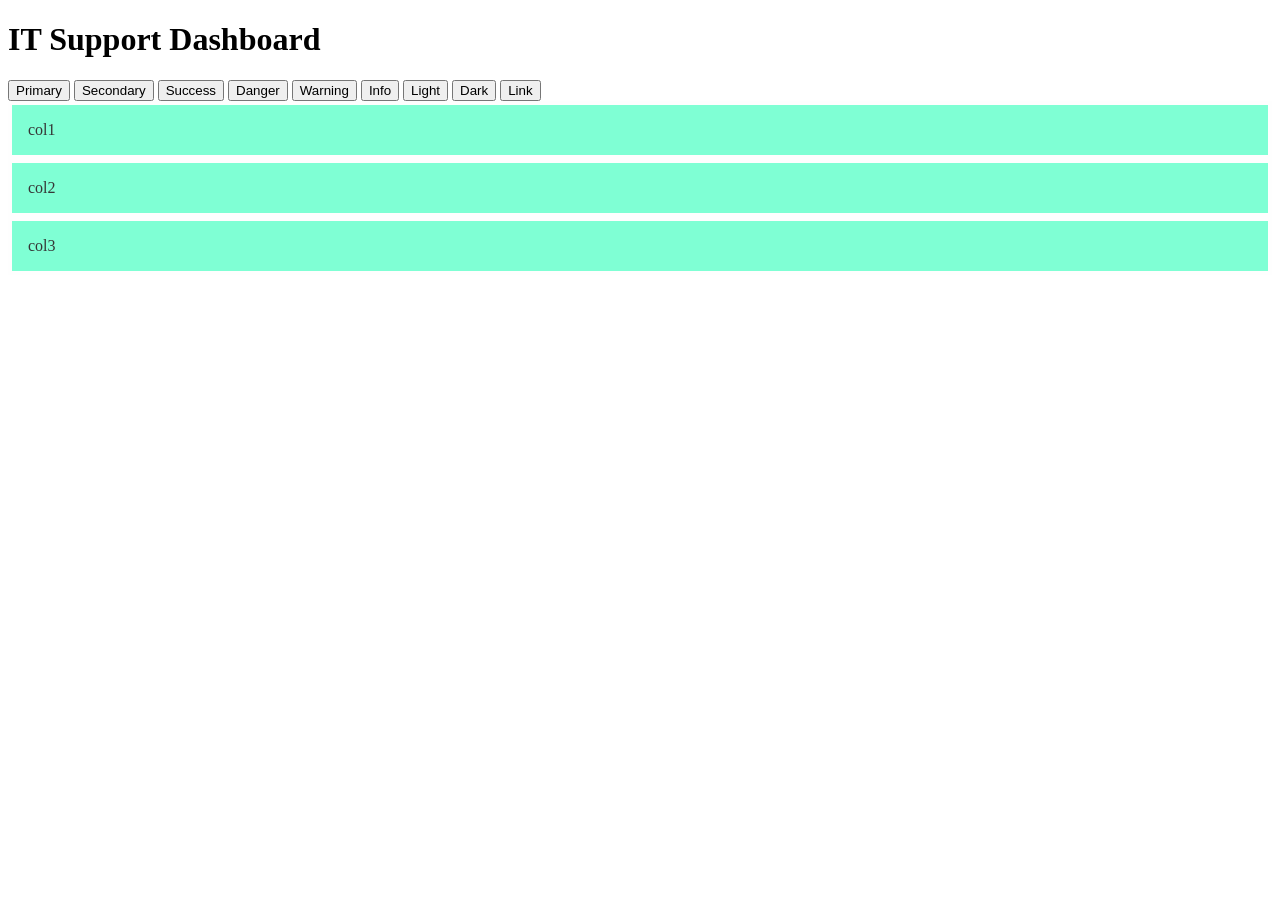
==== dashboard.html @ 39d25975 "Changes on index and Added bootsrap dashboard with grids" ====
<!DOCTYPE html>
<html lan="en">
<head>
    <meta charset="utf-8">
    <meta name="viewport" content="width=device-width, initial-scale=1">
    <title>Support-Bootstrap-dashboard
    <!--Bootstrap linked not working 
    
    <link href="https://cdn.jsdelivr.net/npm/bootstrap@5.3.8/dist/css/bootstrap.min.css" rel="stylesheet" integrity="sha384-sRIl4kxILFvY47J16cr9ZwB07vP4J8+LH7qKQnuqkuIAvNWLzeN8tE5YBujZqJLB" crossorigin="anonymous">

    -->

    </title>
    <link rel="stylesheet" href="css/bootstrap.css">
    <style>
        [class*="col"] {
            padding: 1rem;
            background-color: aquamarine;
            border: 4px solid #fefefe;
            color: #363636
        }
    </style>
</head>

<body>
    <h1>IT Support Dashboard</h1>

    <button type="button" class="btn btn-primary">Primary</button>
<button type="button" class="btn btn-secondary">Secondary</button>
<button type="button" class="btn btn-success">Success</button>
<button type="button" class="btn btn-danger">Danger</button>
<button type="button" class="btn btn-warning">Warning</button>
<button type="button" class="btn btn-info">Info</button>
<button type="button" class="btn btn-light">Light</button>
<button type="button" class="btn btn-dark">Dark</button>

<button type="button" class="btn btn-link">Link</button>

<!-- GRID-->
 <div class="container-fluid border">
    <div class="row">
        <div class="col-sm-2 col-md-4">col1</div>
        <div class="col-sm-5 col-md-4">col2</div>
        <div class="col-sm-5 col-md-4">col3</div>
    </div>
 </div>


   <!-- not working js -->
    
    <!-- Hidden Js
     
    <script src="https://cdn.jsdelivr.net/npm/bootstrap@5.3.8/dist/js/bootstrap.bundle.min.js" integrity="sha384-FKyoEForCGlyvwx9Hj09JcYn3nv7wiPVlz7YYwJrWVcXK/BmnVDxM+D2scQbITxI" crossorigin="anonymous"></script> 
    
    -->
    

    <script src="js/bootstrap.js"?></script>
</body>

</html>
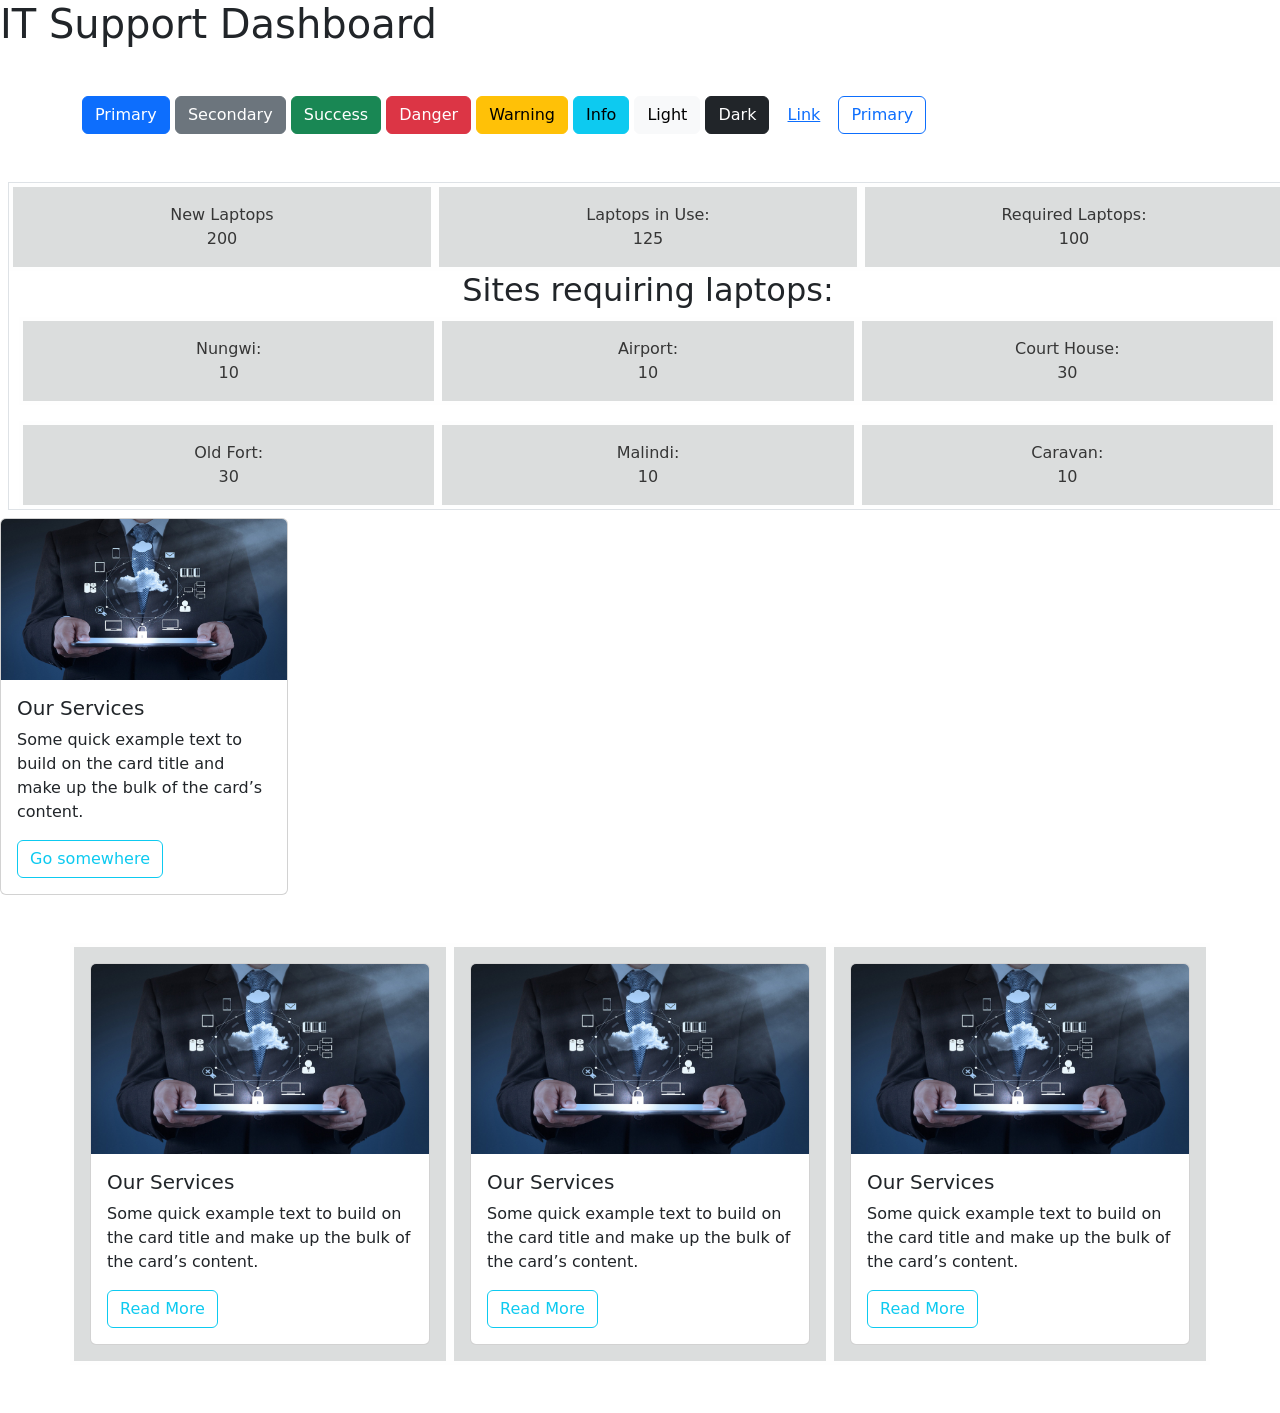
==== commit 5ddb60b6: "Added Cards and Customized Grids" ====
--- a/dashboard.html
+++ b/dashboard.html
@@ -15,7 +15,7 @@
     <style>
         [class*="col"] {
             padding: 1rem;
-            background-color: aquamarine;
+            background-color: rgb(219, 221, 221);
             border: 4px solid #fefefe;
             color: #363636
         }
@@ -25,7 +25,8 @@
 <body>
     <h1>IT Support Dashboard</h1>
 
-    <button type="button" class="btn btn-primary">Primary</button>
+<div class="container my-5">
+        <button type="button" class="btn btn-primary">Primary</button>
 <button type="button" class="btn btn-secondary">Secondary</button>
 <button type="button" class="btn btn-success">Success</button>
 <button type="button" class="btn btn-danger">Danger</button>
@@ -36,15 +37,75 @@
 
 <button type="button" class="btn btn-link">Link</button>
 
+<button type="button" class="btn btn-outline-primary">Primary</button>
+</div>
+
 <!-- GRID-->
- <div class="container-fluid border">
-    <div class="row">
-        <div class="col-sm-2 col-md-4">col1</div>
-        <div class="col-sm-5 col-md-4">col2</div>
-        <div class="col-sm-5 col-md-4">col3</div>
+ <div class="container-fluid border my-2 mx-2">
+    <div class="row" style="text-align: center;">
+        <div class="col-sm-2 col-md-4 bg-lih">New Laptops <br> 200</div>
+        <div class="col-sm-5 col-md-4">Laptops in Use:<br> 125</div>
+        <div class="col-sm-5 col-md-4">Required Laptops:<br> 100</div>
+    </div>
+    <h2 style="text-align: center;">Sites requiring laptops:</h2>
+    <div class="row gx-1 gy-3" style=" text-align:center">
+        <div class="col-4">Nungwi:<br> 10 </div>
+        <div class="col-4">Airport: <br> 10</div>
+        <div class="col-4">Court House:<br>30</div>
+        <div class="col-4">Old Fort:<br>30</div>
+        <div class="col-4">Malindi:<br>10</div>
+        <div class="col-4">Caravan:<br>10</div>
     </div>
  </div>
 
+ <!--CARDS START HERE - normal -->
+<div class="card" style="width: 18rem;">
+  <img src="img/service1.jpg" class="card-img-top" alt="...">
+  <div class="card-body">
+    <h5 class="card-title">Our Services</h5>
+    <p class="card-text">Some quick example text to build on the card title and make up the bulk of the card’s content.</p>
+    <a href="services.html" class="btn btn-outline-info">Go somewhere</a>
+  </div>
+</div>
+
+<!--CARD INCLUDED IN A CONTAINER For easy size control-->
+<div class="container my-5">
+    <div class="row">
+        <div class="col-sm-12 col-md-4">
+            <div class="card">
+                <img src="img/service1.jpg" class="card-img-top" alt="...">
+                <div class="card-body">
+                    <h5 class="card-title">Our Services</h5>
+                    <p class="card-text">Some quick example text to build on the card title and make up the bulk of the card’s content.</p>
+                    <a href="services.html" class="btn btn-outline-info">Read More</a>
+                </div>
+            </div>
+        </div>
+
+         <div class="col-sm-12 col-md-4">
+            <div class="card">
+                <img src="img/service1.jpg" class="card-img-top" alt="...">
+                <div class="card-body">
+                    <h5 class="card-title">Our Services</h5>
+                    <p class="card-text">Some quick example text to build on the card title and make up the bulk of the card’s content.</p>
+                    <a href="services.html" class="btn btn-outline-info">Read More</a>
+                </div>
+            </div>
+        </div>
+
+         <div class="col-sm-12 col-md-4">
+            <div class="card">
+                <img src="img/service1.jpg" class="card-img-top" alt="...">
+                <div class="card-body">
+                    <h5 class="card-title">Our Services</h5>
+                    <p class="card-text">Some quick example text to build on the card title and make up the bulk of the card’s content.</p>
+                    <a href="services.html" class="btn btn-outline-info">Read More</a>
+                </div>
+            </div>
+        </div>
+
+    </div>
+</div>
 
    <!-- not working js -->
     
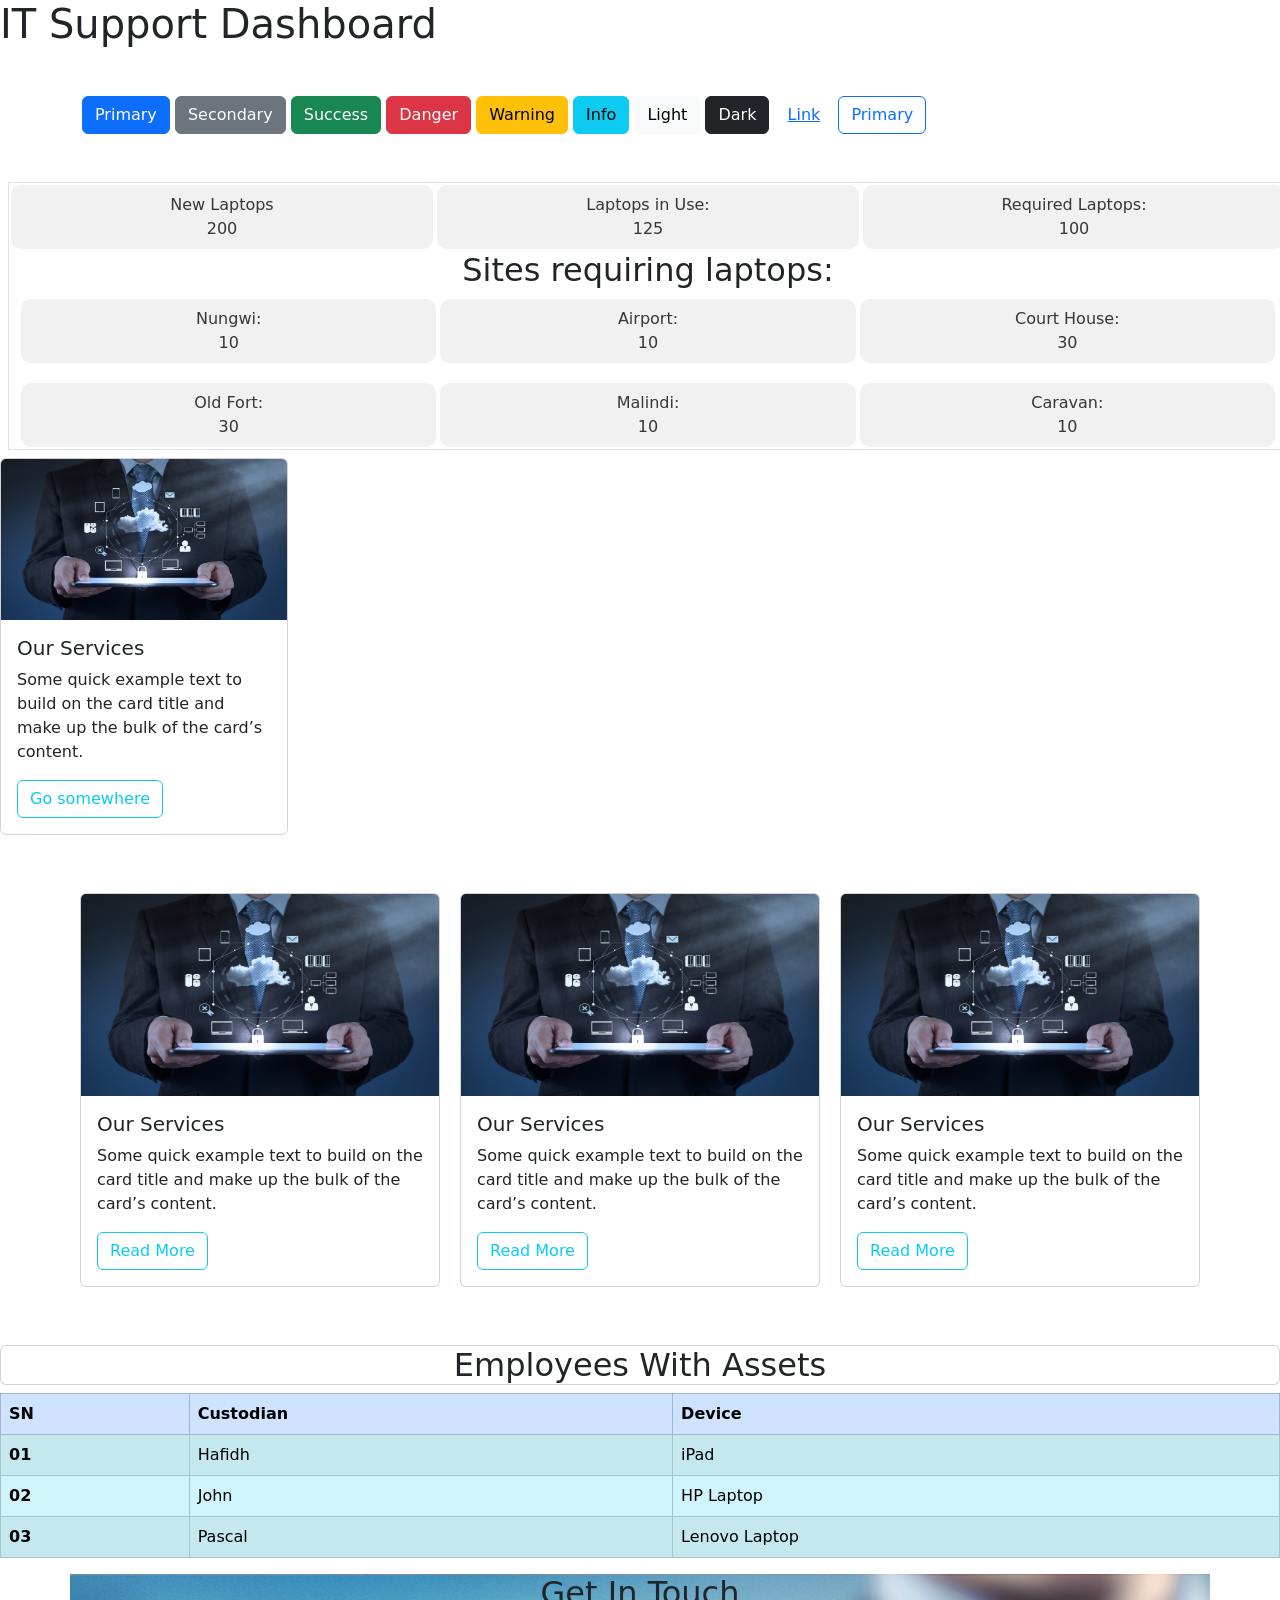
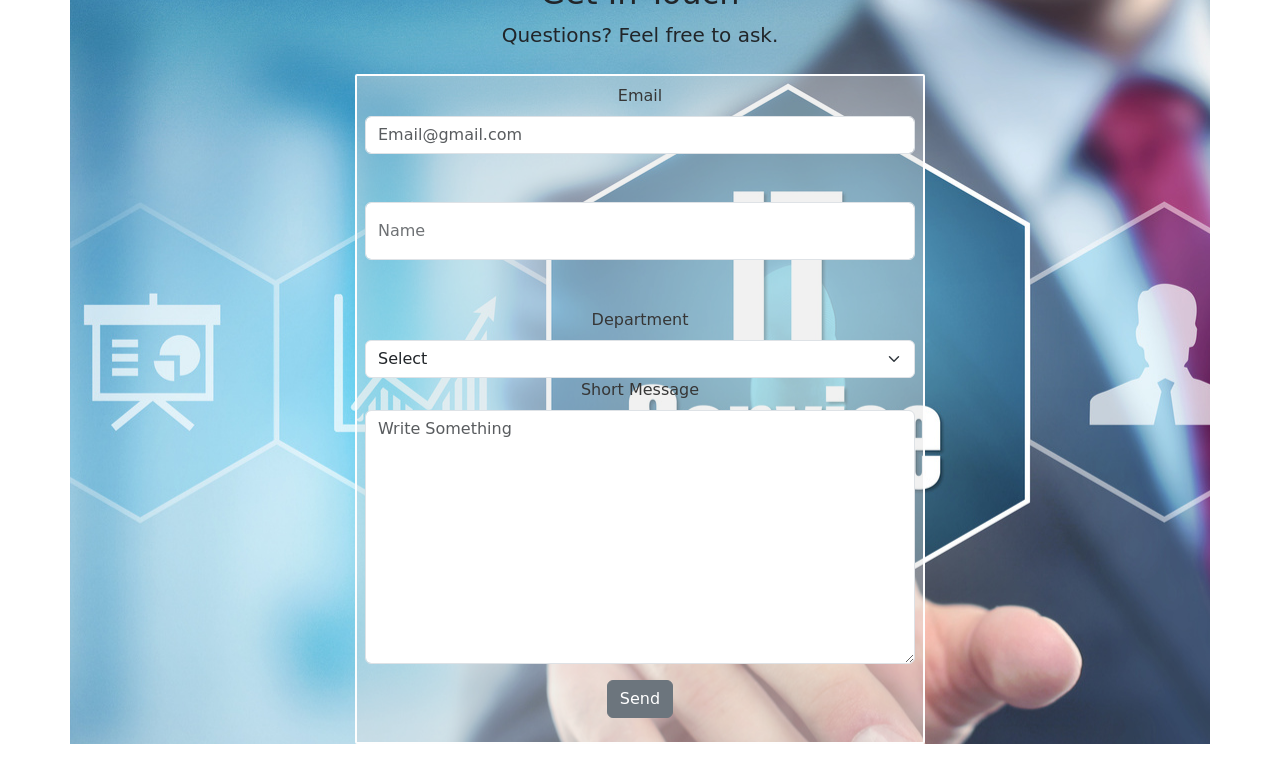
==== commit 0da7e47b: "Added Bootstrap Table and Form" ====
--- a/dashboard.html
+++ b/dashboard.html
@@ -14,10 +14,11 @@
     <link rel="stylesheet" href="css/bootstrap.css">
     <style>
         [class*="col"] {
-            padding: 1rem;
-            background-color: rgb(219, 221, 221);
-            border: 4px solid #fefefe;
-            color: #363636
+            padding: 0.5rem;
+            background-color: rgba(219, 221, 221,0.4);
+            border: 2px solid #fefefe;
+            color: #363636; 
+            border-radius: 12px;
         }
     </style>
 </head>
@@ -70,8 +71,8 @@
 
 <!--CARD INCLUDED IN A CONTAINER For easy size control-->
 <div class="container my-5">
-    <div class="row">
-        <div class="col-sm-12 col-md-4">
+    <div class="row" style=>
+        <div class="col-sm-12 col-md-4" style="background-color: #00000000;">
             <div class="card">
                 <img src="img/service1.jpg" class="card-img-top" alt="...">
                 <div class="card-body">
@@ -82,7 +83,7 @@
             </div>
         </div>
 
-         <div class="col-sm-12 col-md-4">
+         <div class="col-sm-12 col-md-4" style="background-color: #00000000;">
             <div class="card">
                 <img src="img/service1.jpg" class="card-img-top" alt="...">
                 <div class="card-body">
@@ -93,7 +94,8 @@
             </div>
         </div>
 
-         <div class="col-sm-12 col-md-4">
+         <div class="col-sm-12 col-md-4" style="background-color: #00000000;">
+         
             <div class="card">
                 <img src="img/service1.jpg" class="card-img-top" alt="...">
                 <div class="card-body">
@@ -106,6 +108,71 @@
 
     </div>
 </div>
+
+<!--TABLE-->
+
+<h2 class="card" style="text-align: center;">Employees With Assets</h2>
+
+<div class="table">
+    <table class="table table-info table-striped table-hover table-bordered">
+    <thead>
+        <tr class="table-primary" scope="row">
+            <th scope="col">SN</th> <th scope="col">Custodian</th> <th scope="col">Device</th>
+        </tr>
+    </thead>
+    <tbody>
+        <tr scope="row">
+            <th scope="row">01</th> <td>Hafidh</td> <td>iPad</td>
+        </tr>
+        <tr>
+            <th scope="row">02</th> <td>John</td> <td>HP Laptop</td>
+        </tr>
+        <tr>
+            <th scope="row">03</th> <td>Pascal</td> <td>Lenovo Laptop</td>
+        </tr>
+    </tbody>
+
+</table>
+</div>
+
+
+<!-- FORM-->
+ <div class="container" style="background-image: url(img/service2.jpg);">
+    <div class="text-center">
+    <h2> Get In Touch</h2>
+    <p class="lead"> Questions? Feel free to ask.</p>
+    <div class="row justify-content-center my-4 md-6">
+        <div class="col-lg-6" style="border-radius:2px; background-color:rgba(rgba(255, 255, 255, 0.36), green, blue, alpha);">
+            <form action="">
+                <label class="form-label" for="email">Email</label>
+                <input class="form-control" type="email" id="email" placeholder="Email@gmail.com">
+
+
+                <!-- Floating Label -->
+                <div class="form-floating my-5">
+                    <input class="form-control" type="text" id="Name" placeholder="Name Here">
+                    <label class="form-label" for="Name">Name</label>
+                </div>
+
+                <label for="Department" class="form-label">Department</label>
+                <Select name="Department" id="Department" class="form-select">
+                    <option value="Select" selected>Select</option>
+                    <option value="idc">IDC</option>
+                    <option value="ICP">ICP</option>
+                    <option value="HR">HR</option>
+                    <option value="IT">IT</option>
+                </Select>
+
+                <label for="query" class="form-label">Short Message</label>
+                <textarea name="query" id="query" cols="30" rows="10" class="form-control" placeholder="Write Something"></textarea>
+                <div class="text-align-center my-3">
+                    <button class="btn btn-secondary">Send</button>
+                </div>
+            </form>
+        </div>
+    </div>
+    </div>
+ </div>
 
    <!-- not working js -->
     
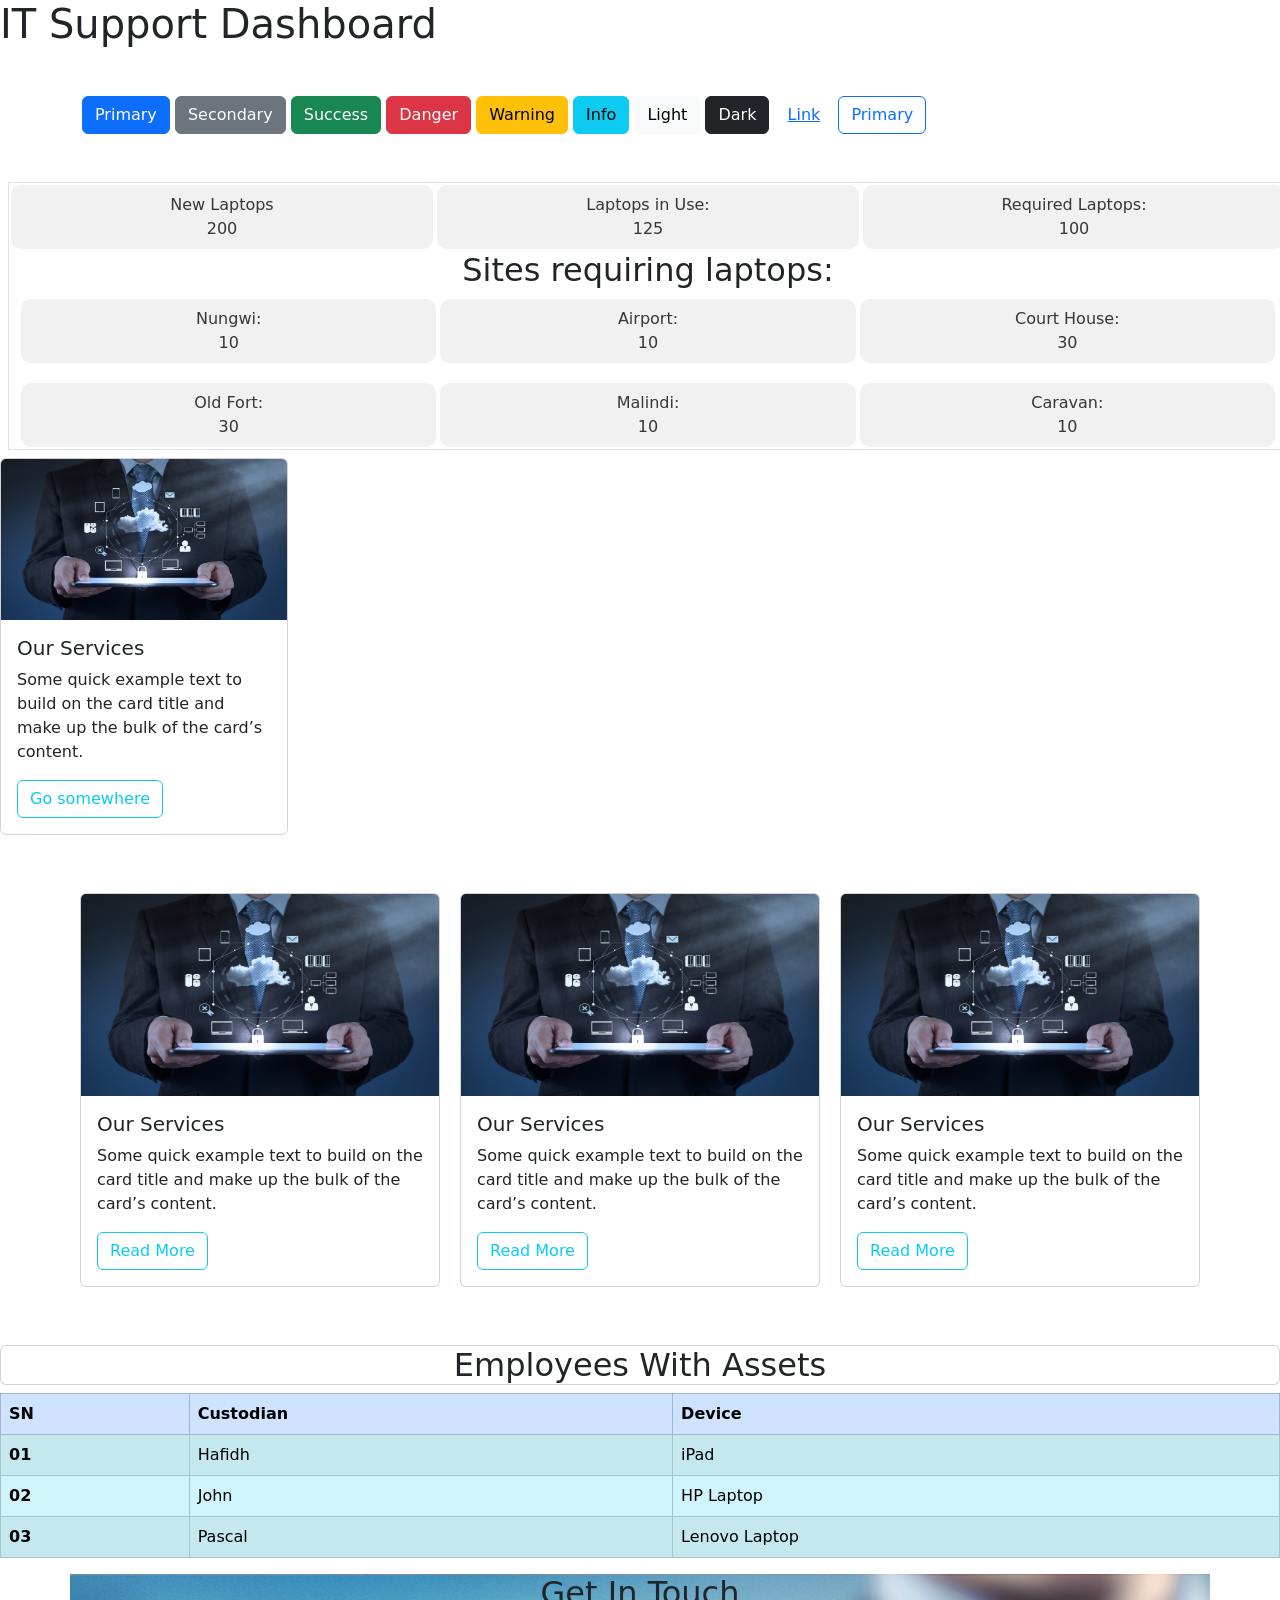
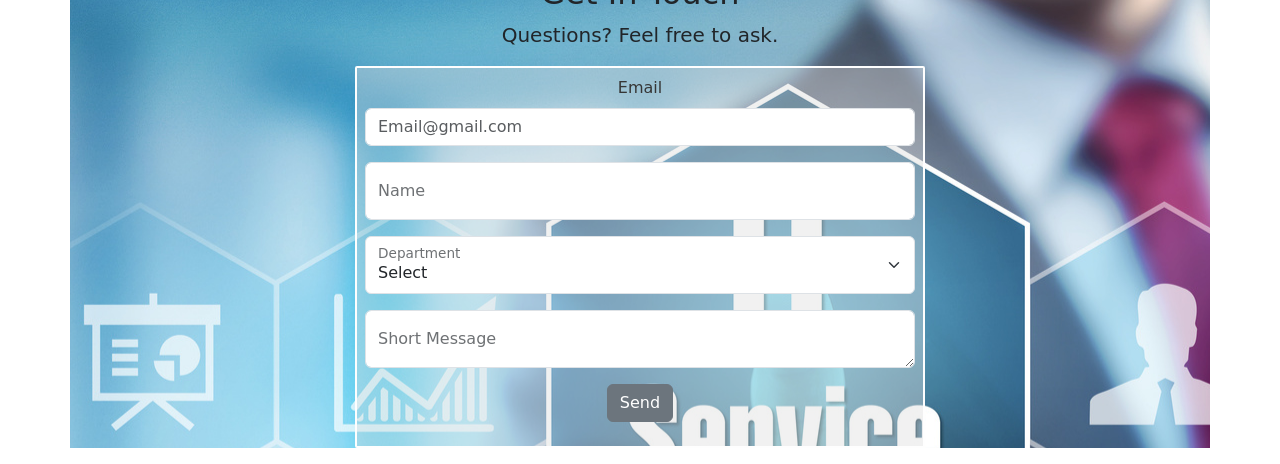
==== commit aa6b0ef0: "Added Floating labels" ====
--- a/dashboard.html
+++ b/dashboard.html
@@ -141,20 +141,22 @@
     <div class="text-center">
     <h2> Get In Touch</h2>
     <p class="lead"> Questions? Feel free to ask.</p>
-    <div class="row justify-content-center my-4 md-6">
+    <div class="row justify-content-center my-3 md-6">
         <div class="col-lg-6" style="border-radius:2px; background-color:rgba(rgba(255, 255, 255, 0.36), green, blue, alpha);">
             <form action="">
                 <label class="form-label" for="email">Email</label>
                 <input class="form-control" type="email" id="email" placeholder="Email@gmail.com">
 
 
-                <!-- Floating Label -->
-                <div class="form-floating my-5">
+                <!-- Floating Labels -->
+                <div class="form-floating my-3">
                     <input class="form-control" type="text" id="Name" placeholder="Name Here">
                     <label class="form-label" for="Name">Name</label>
                 </div>
 
-                <label for="Department" class="form-label">Department</label>
+
+
+                <div class="form-floating mb-3">            
                 <Select name="Department" id="Department" class="form-select">
                     <option value="Select" selected>Select</option>
                     <option value="idc">IDC</option>
@@ -162,9 +164,17 @@
                     <option value="HR">HR</option>
                     <option value="IT">IT</option>
                 </Select>
+                <label for="Department" class="form-label">Department</label>
+                    </div>
 
+
+                    
+                <div class="form-floating mb-3">
+                    <textarea name="query" id="query" class="form-control" placeholder="Write Something"></textarea>
                 <label for="query" class="form-label">Short Message</label>
-                <textarea name="query" id="query" cols="30" rows="10" class="form-control" placeholder="Write Something"></textarea>
+                </div>
+
+
                 <div class="text-align-center my-3">
                     <button class="btn btn-secondary">Send</button>
                 </div>
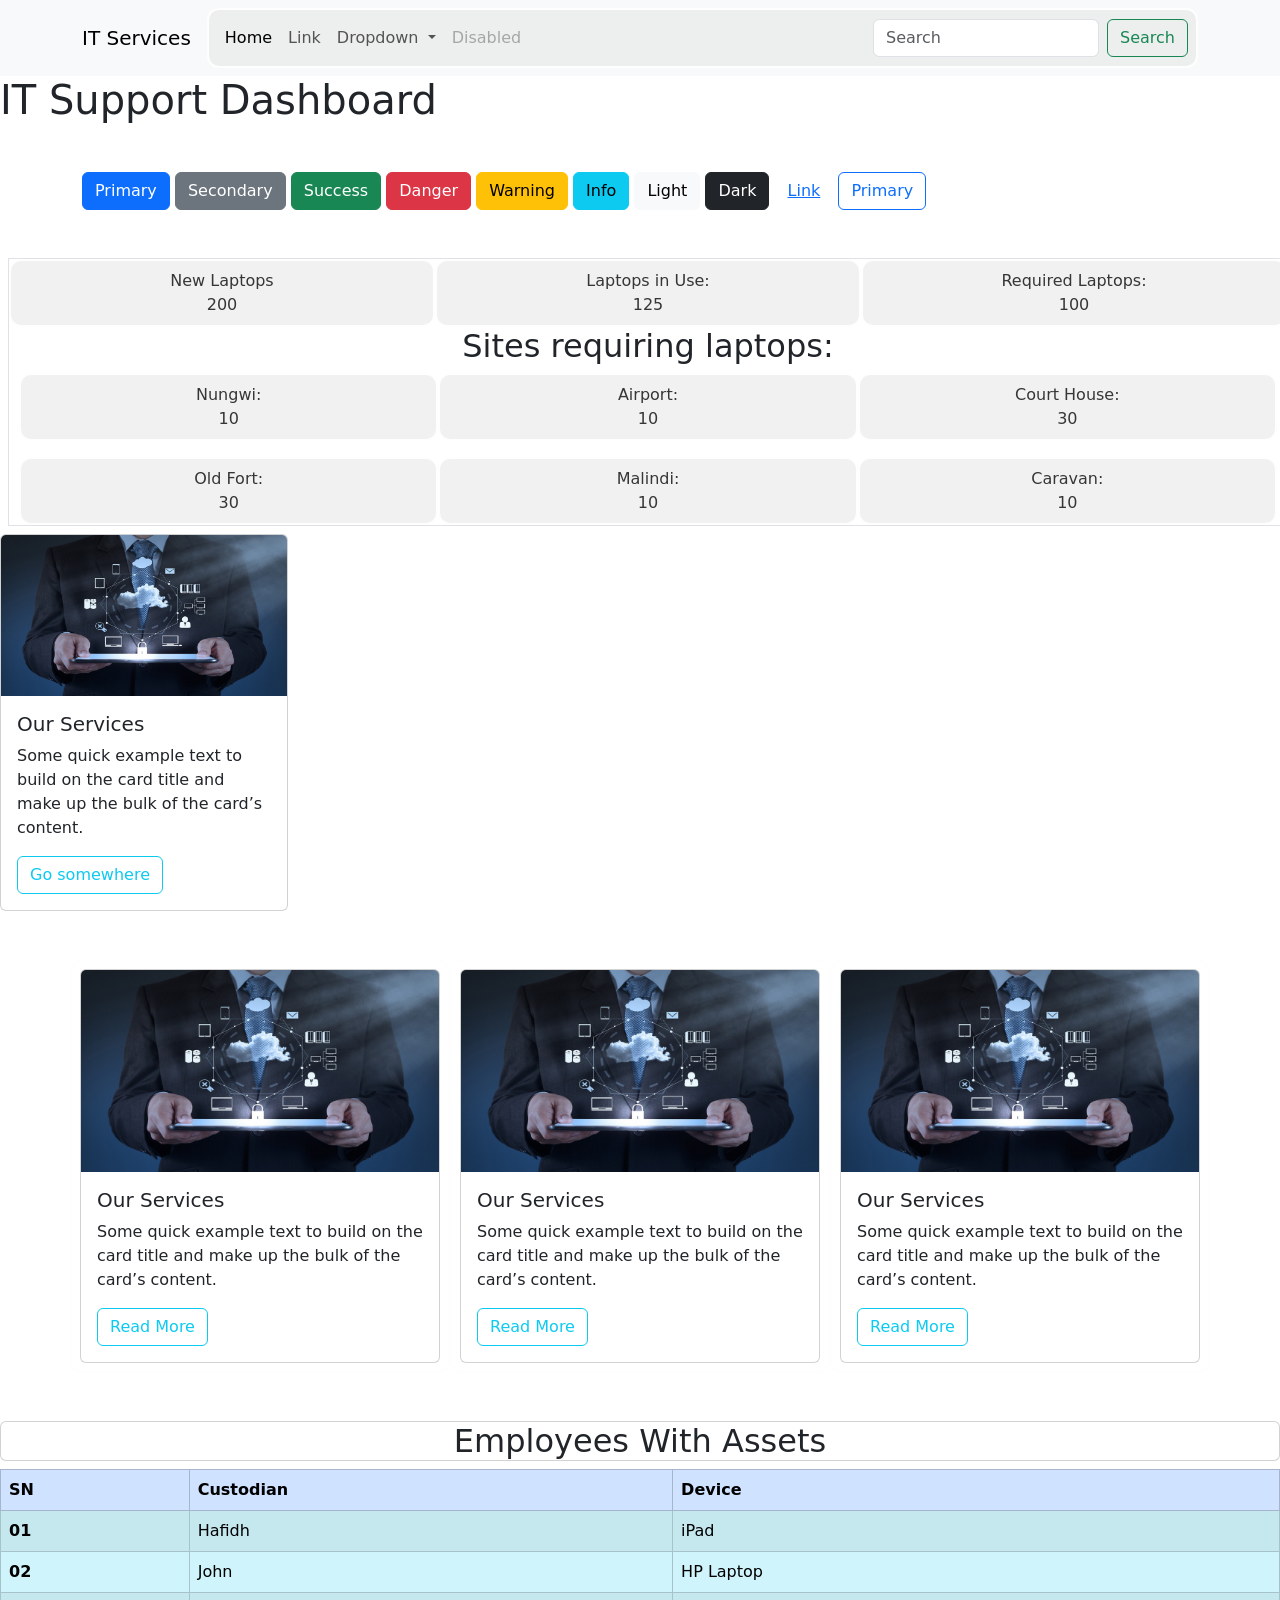
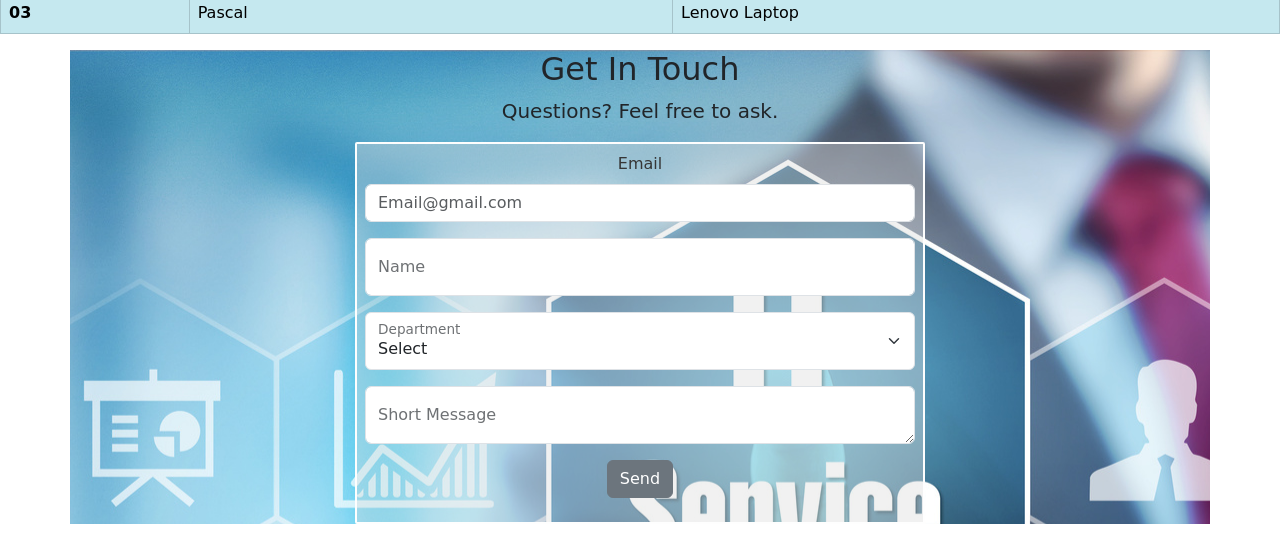
==== commit 9cbacf93: "Added a rough Navbar" ====
--- a/dashboard.html
+++ b/dashboard.html
@@ -4,6 +4,7 @@
     <meta charset="utf-8">
     <meta name="viewport" content="width=device-width, initial-scale=1">
     <title>Support-Bootstrap-dashboard
+
     <!--Bootstrap linked not working 
     
     <link href="https://cdn.jsdelivr.net/npm/bootstrap@5.3.8/dist/css/bootstrap.min.css" rel="stylesheet" integrity="sha384-sRIl4kxILFvY47J16cr9ZwB07vP4J8+LH7qKQnuqkuIAvNWLzeN8tE5YBujZqJLB" crossorigin="anonymous">
@@ -24,6 +25,51 @@
 </head>
 
 <body>
+
+    <nav class="navbar navbar-expand-lg bg-body-tertiary">
+  <div class="container">
+    <a class="navbar-brand" href="#">IT Services</a>
+    <button class="navbar-toggler" type="button" data-bs-toggle="collapse" data-bs-target="#navbarSupportedContent" aria-controls="navbarSupportedContent" aria-expanded="false" aria-label="Toggle navigation">
+      <span class="navbar-toggler-icon"></span>
+    </button>
+    <div class="collapse navbar-collapse" id="navbarSupportedContent">
+      <ul class="navbar-nav me-auto mb-2 mb-lg-0">
+        <li class="nav-item">
+          <a class="nav-link active" aria-current="page" href="#">Home</a>
+        </li>
+        <li class="nav-item">
+          <a class="nav-link" href="#">Link</a>
+        </li>
+        <li class="nav-item dropdown">
+          <a class="nav-link dropdown-toggle" href="#" role="button" data-bs-toggle="dropdown" aria-expanded="false">
+            Dropdown
+          </a>
+          <ul class="dropdown-menu">
+            <li><a class="dropdown-item" href="#">Action</a></li>
+            <li><a class="dropdown-item" href="#">Another action</a></li>
+            <li><hr class="dropdown-divider"></li>
+            <li><a class="dropdown-item" href="#">Something else here</a></li>
+          </ul>
+        </li>
+        <li class="nav-item">
+          <a class="nav-link disabled" aria-disabled="true">Disabled</a>
+        </li>
+      </ul>
+      <form class="d-flex" role="search">
+        <input class="form-control me-2" type="search" placeholder="Search" aria-label="Search"/>
+        <button class="btn btn-outline-success" type="submit">Search</button>
+      </form>
+    </div>
+  </div>
+</nav>
+
+
+
+
+
+
+
+
     <h1>IT Support Dashboard</h1>
 
 <div class="container my-5">
@@ -168,7 +214,7 @@
                     </div>
 
 
-                    
+
                 <div class="form-floating mb-3">
                     <textarea name="query" id="query" class="form-control" placeholder="Write Something"></textarea>
                 <label for="query" class="form-label">Short Message</label>
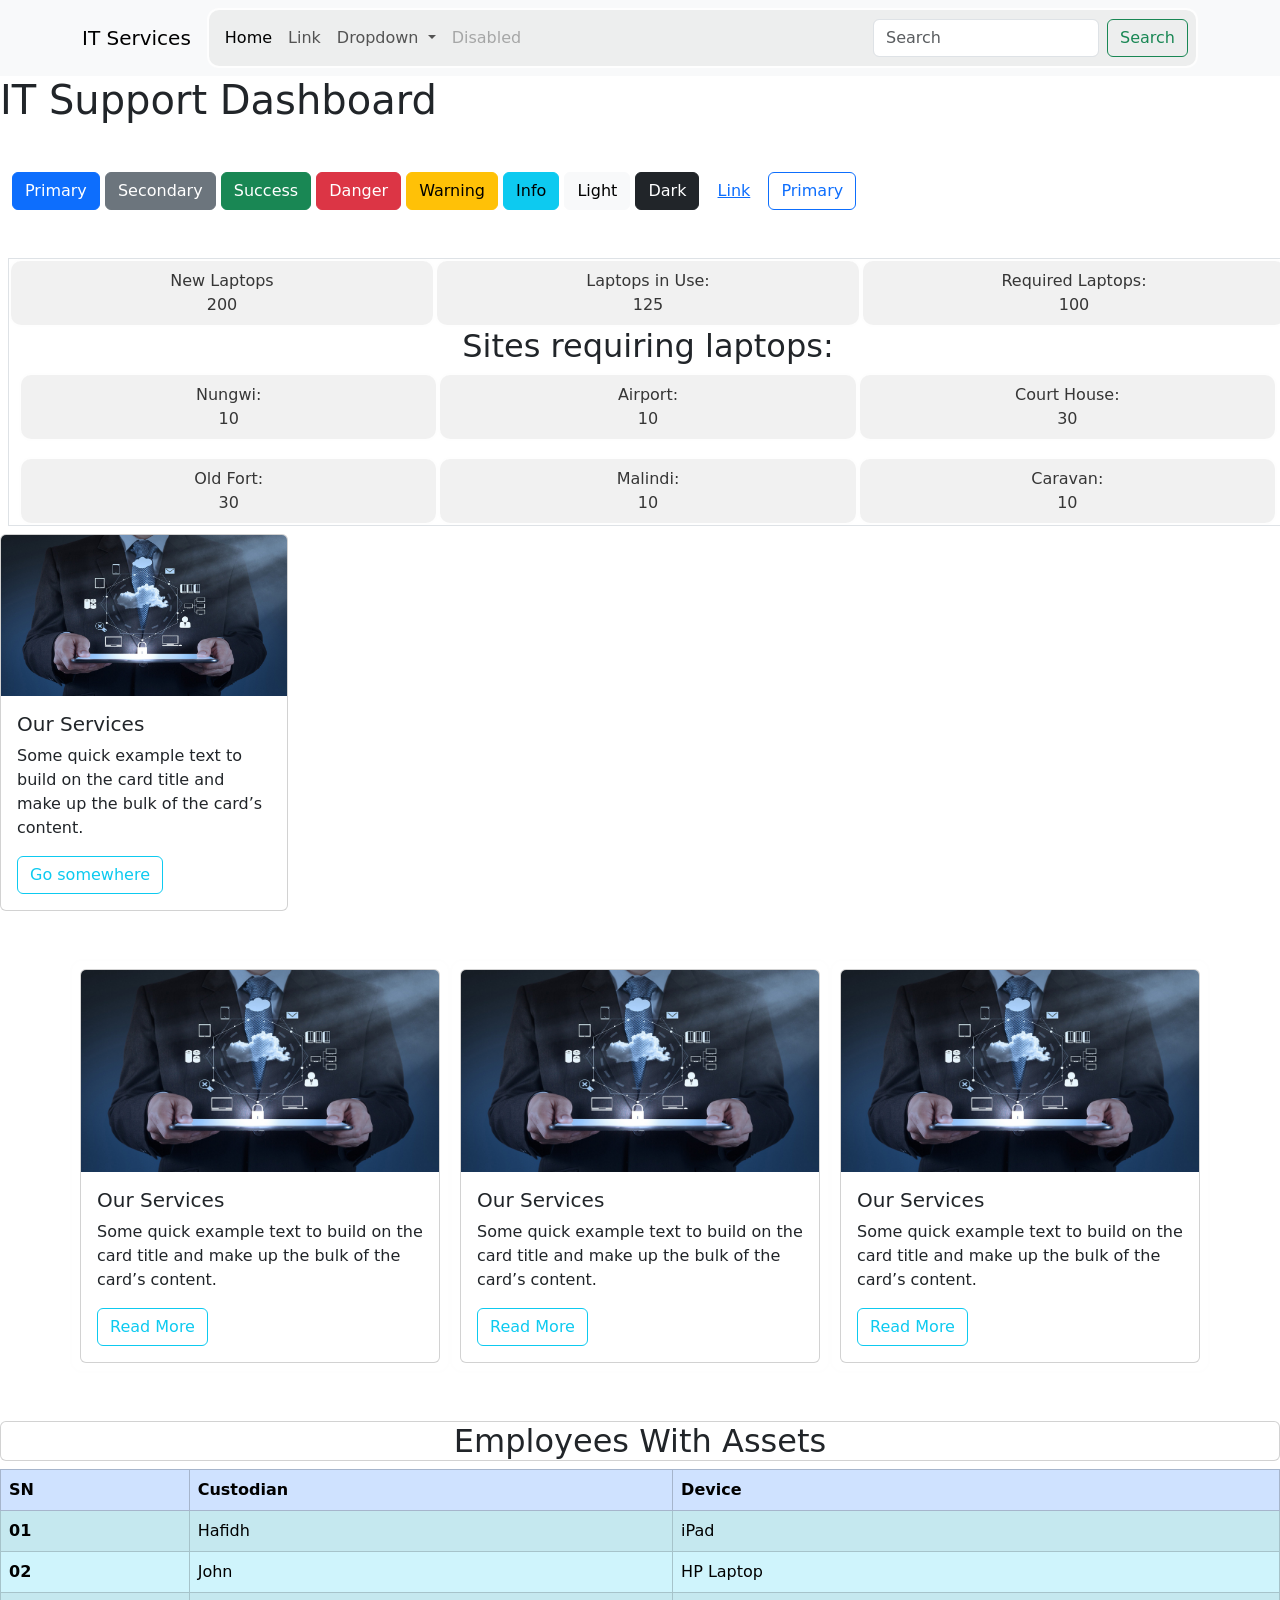
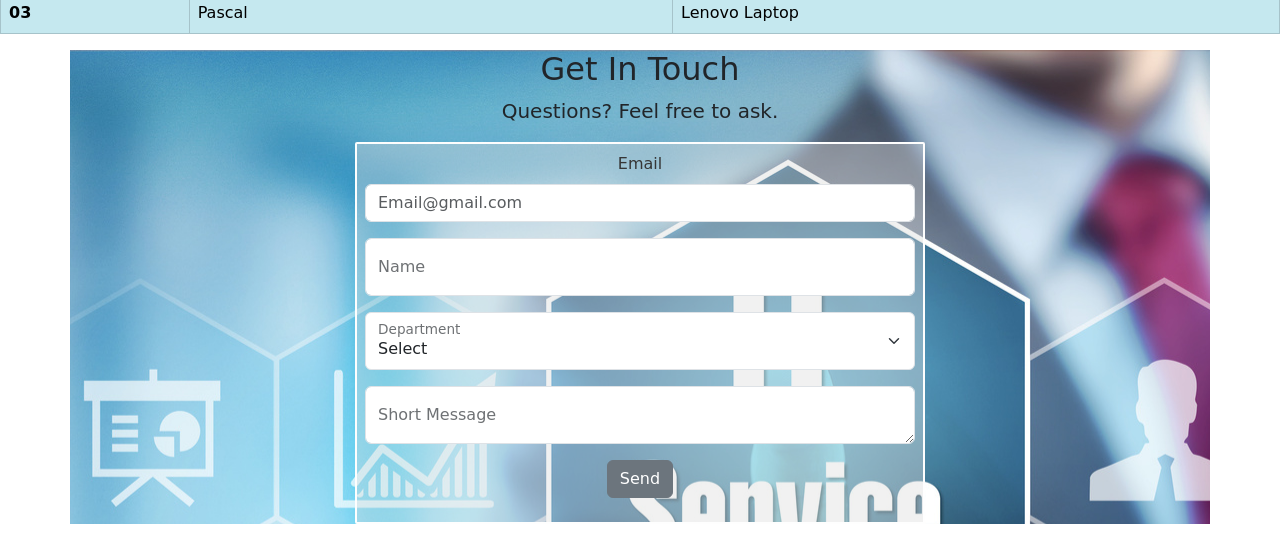
==== commit 79044520: "Modified Navbar" ====
--- a/dashboard.html
+++ b/dashboard.html
@@ -28,7 +28,7 @@
 
     <nav class="navbar navbar-expand-lg bg-body-tertiary">
   <div class="container">
-    <a class="navbar-brand" href="#">IT Services</a>
+    <a class="navbar-brand" href="index.html">IT Services</a>
     <button class="navbar-toggler" type="button" data-bs-toggle="collapse" data-bs-target="#navbarSupportedContent" aria-controls="navbarSupportedContent" aria-expanded="false" aria-label="Toggle navigation">
       <span class="navbar-toggler-icon"></span>
     </button>
@@ -72,7 +72,7 @@
 
     <h1>IT Support Dashboard</h1>
 
-<div class="container my-5">
+<div class="container-fluid my-5">
         <button type="button" class="btn btn-primary">Primary</button>
 <button type="button" class="btn btn-secondary">Secondary</button>
 <button type="button" class="btn btn-success">Success</button>
